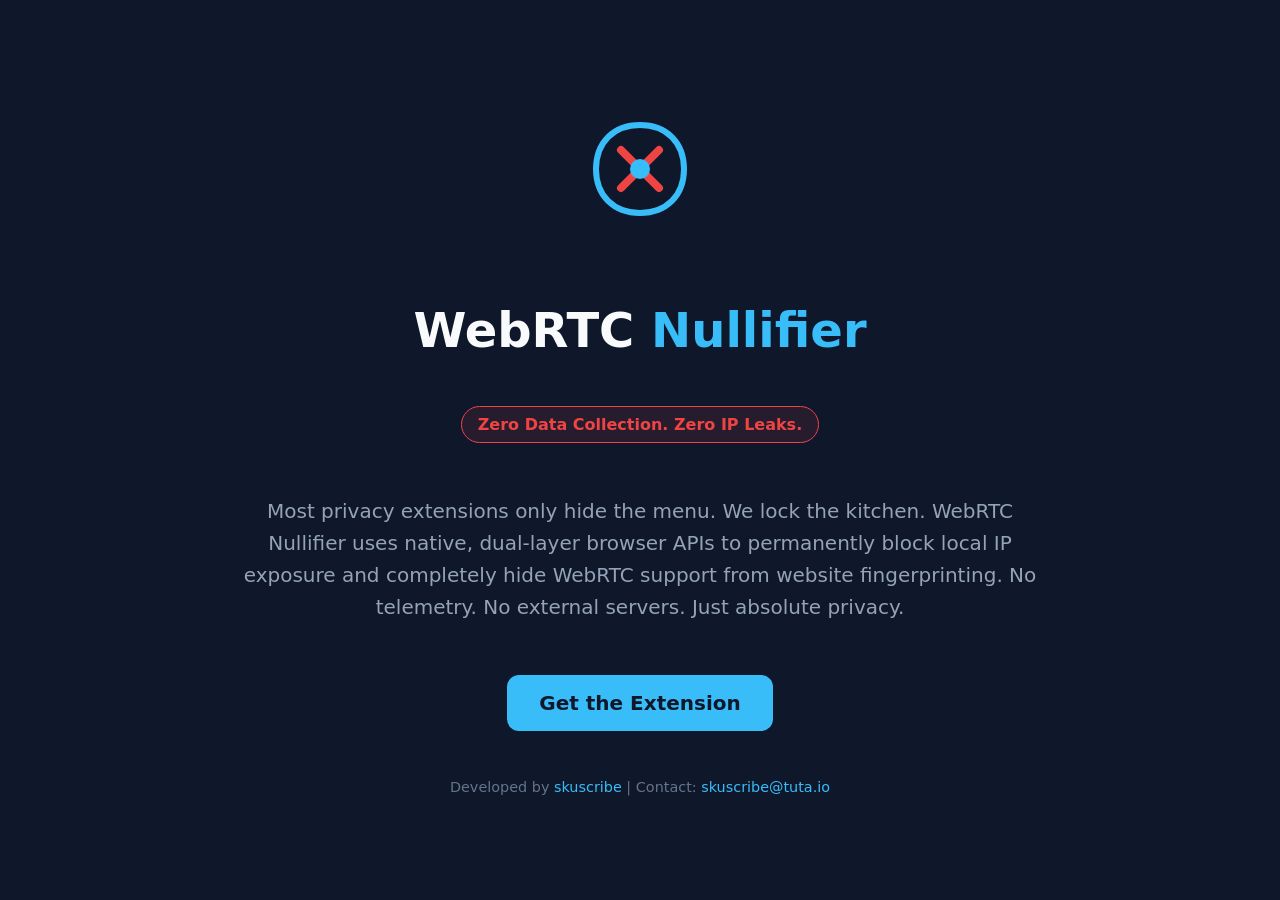
==== index.html @ c0069afa "Add files via upload" ====
<!DOCTYPE html>
<html lang="en">
<head>
  <meta charset="UTF-8">
  <meta name="viewport" content="width=device-width, initial-scale=1.0">
  <title>WebRTC Nullifier - Absolute Network Privacy</title>
  <style>
    :root { --bg: #0f172a; --text: #f8fafc; --accent: #38bdf8; --danger: #ef4444; }
    body { font-family: 'Inter', system-ui, sans-serif; background: var(--bg); color: var(--text); margin: 0; display: flex; flex-direction: column; align-items: center; justify-content: center; min-height: 100vh; padding: 2rem; box-sizing: border-box; }
    .container { max-width: 800px; text-align: center; }
    h1 { font-size: 3rem; margin-bottom: 1rem; }
    .highlight { color: var(--accent); }
    .badge { display: inline-block; background: rgba(239, 68, 68, 0.1); color: var(--danger); padding: 0.5rem 1rem; border-radius: 999px; border: 1px solid var(--danger); font-weight: 600; margin: 2rem 0; }
    p { font-size: 1.25rem; line-height: 1.6; color: #94a3b8; }
    .cta { display: inline-block; background: var(--accent); color: #0f172a; padding: 1rem 2rem; border-radius: 12px; text-decoration: none; font-weight: 700; font-size: 1.25rem; margin-top: 2rem; transition: transform 0.2s; }
    .cta:hover { transform: translateY(-2px); }
    .logo { width: 128px; height: 128px; margin-bottom: 2rem; }
  </style>
</head>
<body>
  <div class="container">
    <img src="logo.svg" alt="WebRTC Nullifier Logo" class="logo">
    <h1>WebRTC <span class="highlight">Nullifier</span></h1>
    <div class="badge">Zero Data Collection. Zero IP Leaks.</div>
    <p>Most privacy extensions only hide the menu. We lock the kitchen. WebRTC Nullifier uses native, dual-layer browser APIs to permanently block local IP exposure and completely hide WebRTC support from website fingerprinting. No telemetry. No external servers. Just absolute privacy.</p>
    <a href="#" class="cta">Get the Extension</a>
  </div>
<footer style="margin-top: 3rem; font-size: 0.9rem; color: #64748b;">Developed by <a href="https://github.com/skuscribe" style="color: #38bdf8; text-decoration: none;">skuscribe</a> | Contact: <a href="mailto:skuscribe@tuta.io" style="color: #38bdf8; text-decoration: none;">skuscribe@tuta.io</a></footer>
</body>
</html>
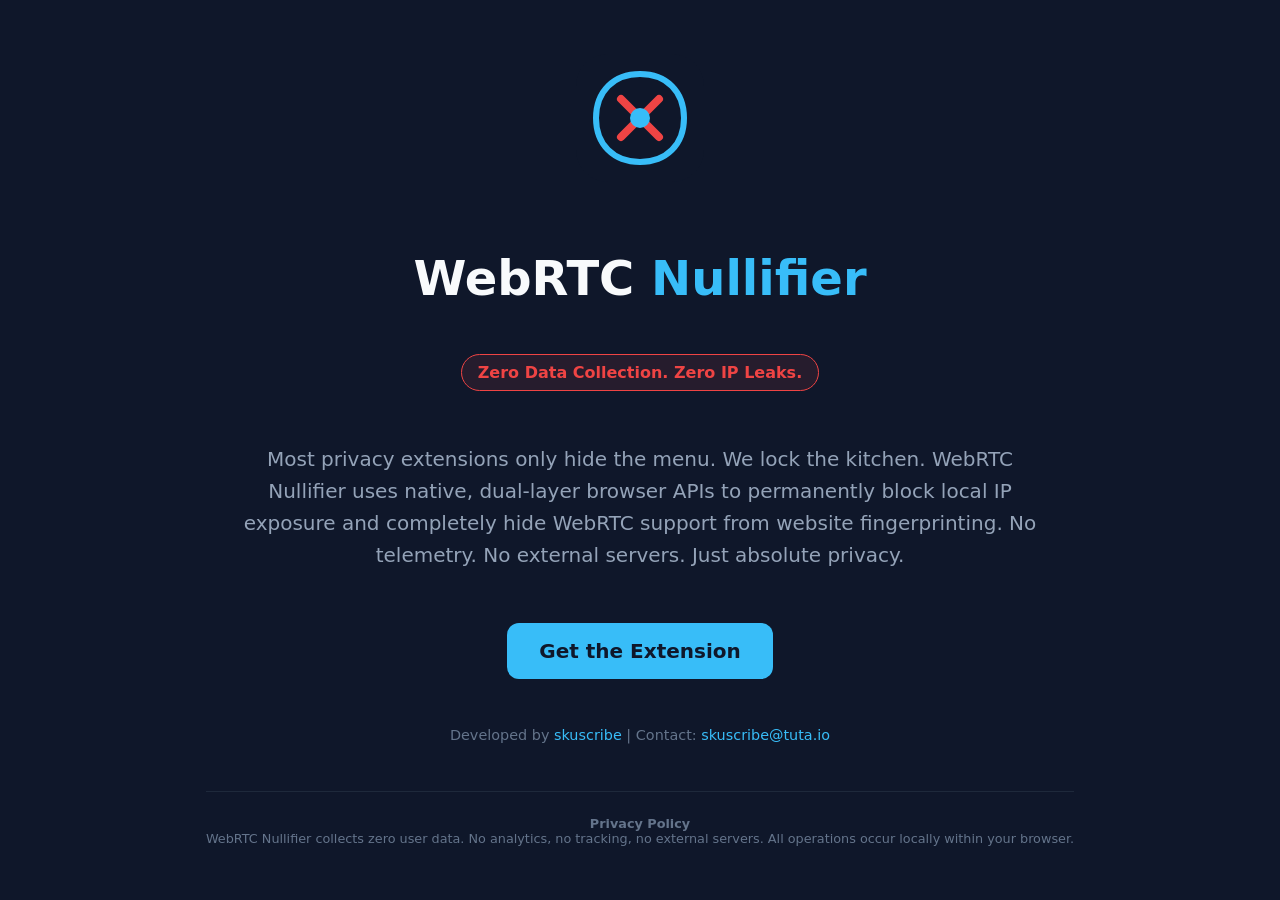
==== commit e659c3e7: "Add privacy policy section to index.html Added a privacy policy section to inform users about data c" ====
--- a/index.html
+++ b/index.html
@@ -26,5 +26,9 @@
     <a href="#" class="cta">Get the Extension</a>
   </div>
 <footer style="margin-top: 3rem; font-size: 0.9rem; color: #64748b;">Developed by <a href="https://github.com/skuscribe" style="color: #38bdf8; text-decoration: none;">skuscribe</a> | Contact: <a href="mailto:skuscribe@tuta.io" style="color: #38bdf8; text-decoration: none;">skuscribe@tuta.io</a></footer>
+<div style="margin-top: 3rem; font-size: 0.8rem; color: #64748b; border-top: 1px solid #1e293b; padding-top: 1.5rem; text-align: center;">
+  <strong>Privacy Policy</strong><br>
+  WebRTC Nullifier collects zero user data. No analytics, no tracking, no external servers. All operations occur locally within your browser.
+</div>
 </body>
 </html>
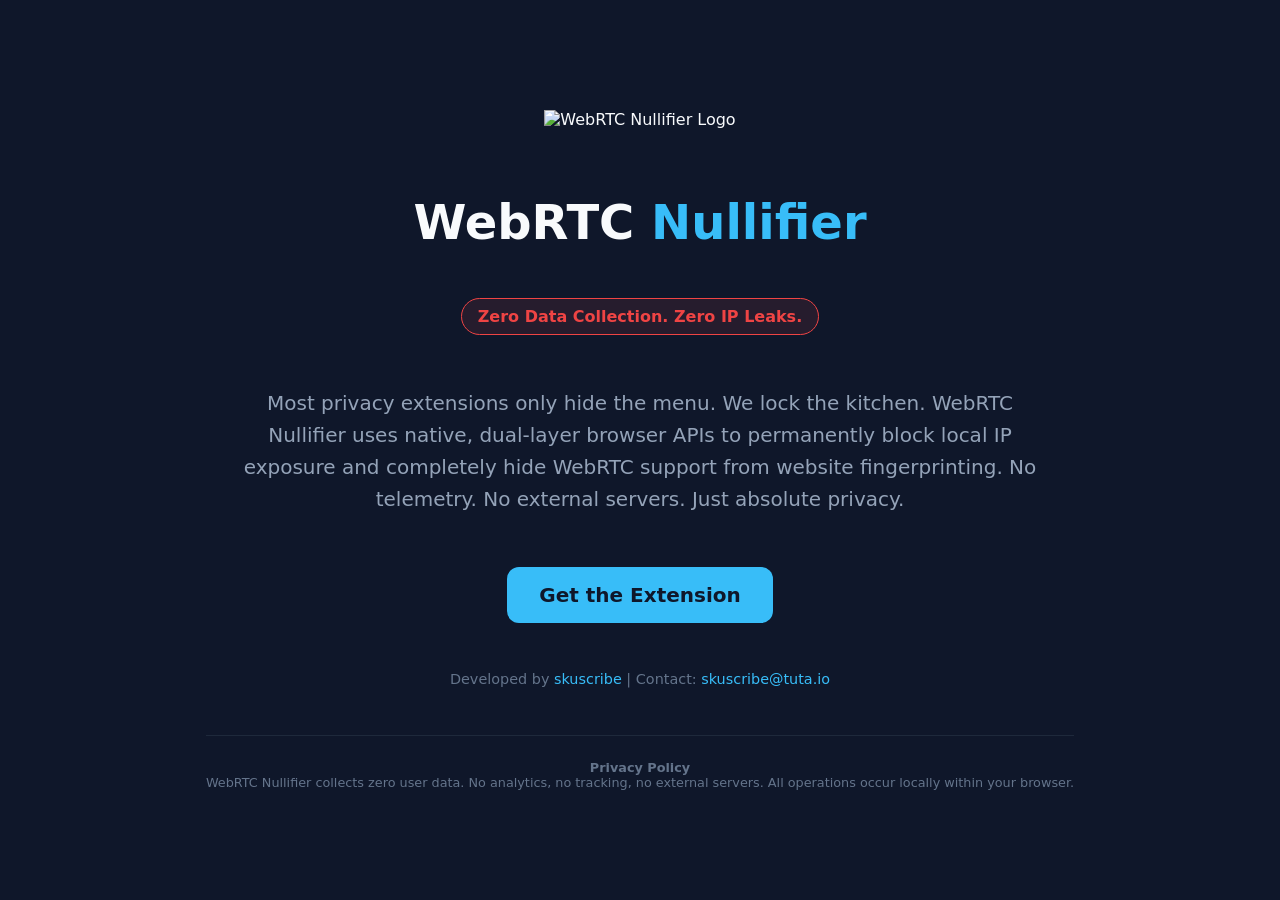
==== commit 77ca68f7: "Add files via upload" ====
--- a/index.html
+++ b/index.html
@@ -19,10 +19,11 @@
 </head>
 <body>
   <div class="container">
-    <img src="logo.svg" alt="WebRTC Nullifier Logo" class="logo">
+    <img src="src/icons/logo.svg" alt="WebRTC Nullifier Logo" class="logo">
     <h1>WebRTC <span class="highlight">Nullifier</span></h1>
     <div class="badge">Zero Data Collection. Zero IP Leaks.</div>
     <p>Most privacy extensions only hide the menu. We lock the kitchen. WebRTC Nullifier uses native, dual-layer browser APIs to permanently block local IP exposure and completely hide WebRTC support from website fingerprinting. No telemetry. No external servers. Just absolute privacy.</p>
+    <!-- TODO: point this at the Firefox Add-ons (AMO) listing once the URL is available -->
     <a href="#" class="cta">Get the Extension</a>
   </div>
 <footer style="margin-top: 3rem; font-size: 0.9rem; color: #64748b;">Developed by <a href="https://github.com/skuscribe" style="color: #38bdf8; text-decoration: none;">skuscribe</a> | Contact: <a href="mailto:skuscribe@tuta.io" style="color: #38bdf8; text-decoration: none;">skuscribe@tuta.io</a></footer>
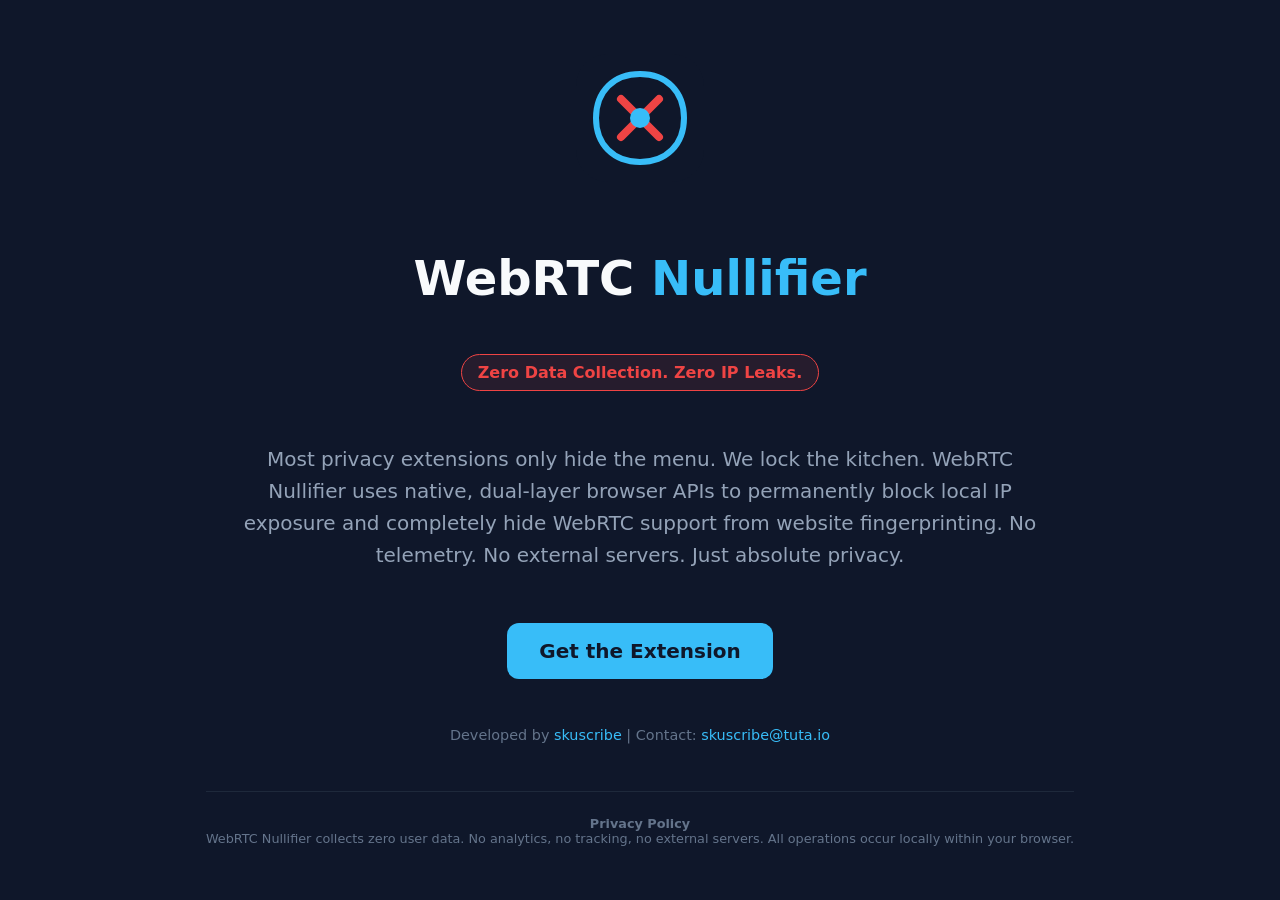
==== commit 6bc90731: "Add files via upload" ====
--- a/index.html
+++ b/index.html
@@ -4,6 +4,8 @@
   <meta charset="UTF-8">
   <meta name="viewport" content="width=device-width, initial-scale=1.0">
   <title>WebRTC Nullifier - Absolute Network Privacy</title>
+  <!-- Favicon embedded inline so it always renders, regardless of hosting path -->
+  <link rel="icon" type="image/svg+xml" href="[data-uri]">
   <style>
     :root { --bg: #0f172a; --text: #f8fafc; --accent: #38bdf8; --danger: #ef4444; }
     body { font-family: 'Inter', system-ui, sans-serif; background: var(--bg); color: var(--text); margin: 0; display: flex; flex-direction: column; align-items: center; justify-content: center; min-height: 100vh; padding: 2rem; box-sizing: border-box; }
@@ -19,12 +21,17 @@
 </head>
 <body>
   <div class="container">
-    <img src="src/icons/logo.svg" alt="WebRTC Nullifier Logo" class="logo">
+    <!-- Logo inlined as SVG: no external request, so it can never 404 on GitHub Pages -->
+    <svg class="logo" xmlns="http://www.w3.org/2000/svg" viewBox="0 0 512 512" role="img" aria-label="WebRTC Nullifier logo">
+      <rect width="512" height="512" rx="128" fill="#0f172a"/>
+      <path d="M256 80 C150 80 80 150 80 256 C80 362 150 432 256 432 C362 432 432 362 432 256 C432 150 362 80 256 80 Z" fill="none" stroke="#38bdf8" stroke-width="24"/>
+      <path d="M180 180 L332 332 M332 180 L180 332" stroke="#ef4444" stroke-width="32" stroke-linecap="round"/>
+      <circle cx="256" cy="256" r="40" fill="#38bdf8"/>
+    </svg>
     <h1>WebRTC <span class="highlight">Nullifier</span></h1>
     <div class="badge">Zero Data Collection. Zero IP Leaks.</div>
     <p>Most privacy extensions only hide the menu. We lock the kitchen. WebRTC Nullifier uses native, dual-layer browser APIs to permanently block local IP exposure and completely hide WebRTC support from website fingerprinting. No telemetry. No external servers. Just absolute privacy.</p>
-    <!-- TODO: point this at the Firefox Add-ons (AMO) listing once the URL is available -->
-    <a href="#" class="cta">Get the Extension</a>
+    <a href="https://addons.mozilla.org/en-US/firefox/addon/webrtc-nullifier/" class="cta" target="_blank" rel="noopener noreferrer">Get the Extension</a>
   </div>
 <footer style="margin-top: 3rem; font-size: 0.9rem; color: #64748b;">Developed by <a href="https://github.com/skuscribe" style="color: #38bdf8; text-decoration: none;">skuscribe</a> | Contact: <a href="mailto:skuscribe@tuta.io" style="color: #38bdf8; text-decoration: none;">skuscribe@tuta.io</a></footer>
 <div style="margin-top: 3rem; font-size: 0.8rem; color: #64748b; border-top: 1px solid #1e293b; padding-top: 1.5rem; text-align: center;">
